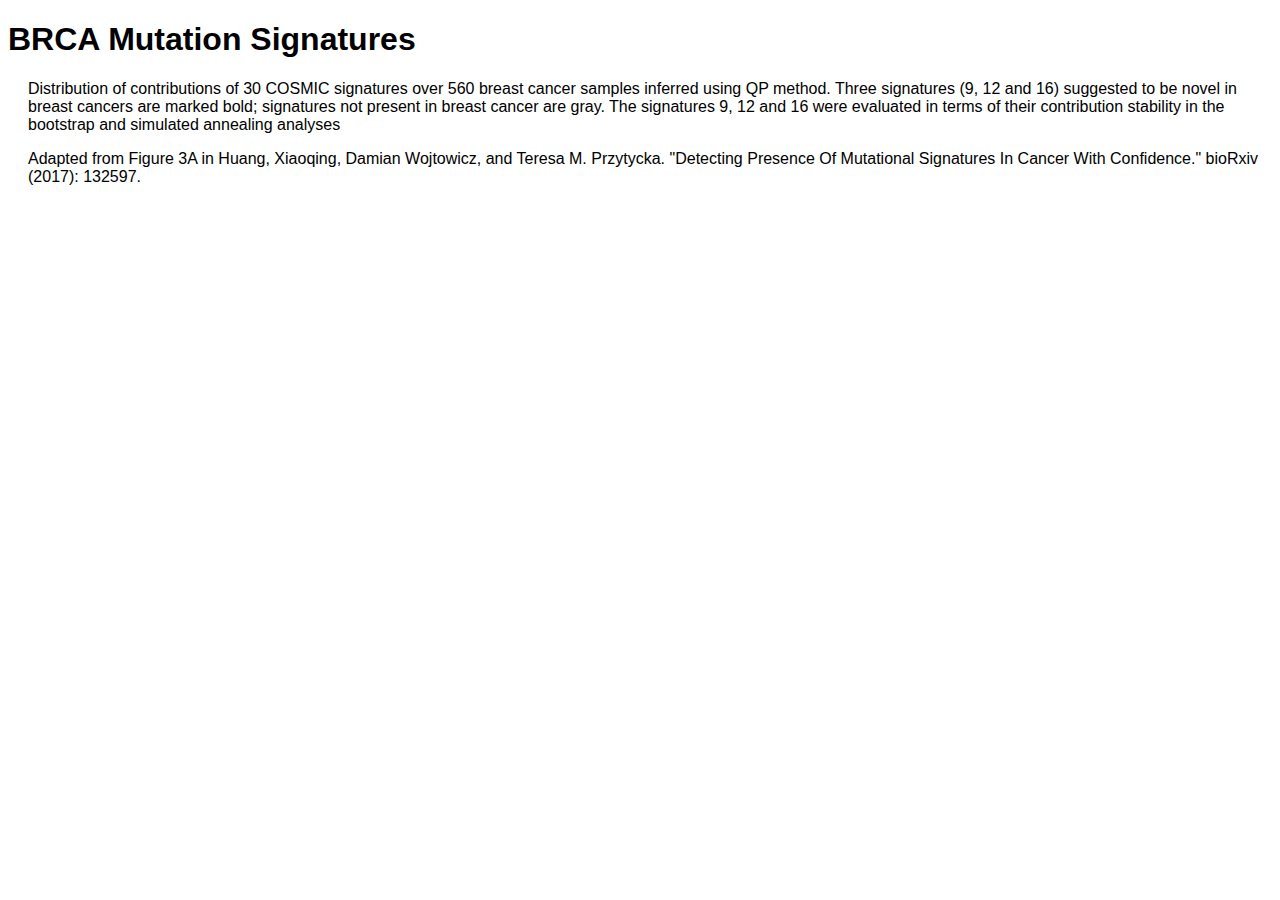
==== public/index.html @ fa22aa48 "renamed folders, added gitlab ci" ====
<!DOCTYPE html>
<html>
  <head>
    <title>BRCA Mutation Signatures</title>
    <link rel="stylesheet" type="text/css" href="css/style.css">
  </head>
  <body>
    <script src="http://d3js.org/d3.v3.min.js"></script>
    <script src="js/box.js"></script>
    <script src="js/mut_viz.js"></script>

    <div class="container">
      <h1>BRCA Mutation Signatures</h1>
      <div id="yaxis"></div>
      <div id="visualization"></div>
      <p class="figure_label">Distribution of contributions of 30 COSMIC signatures over 560 breast cancer samples inferred using QP method. Three signatures (9, 12 and 16) suggested to be novel in breast cancers are marked bold; signatures not present in breast cancer are gray. The signatures 9, 12 and 16 were evaluated in terms of their contribution stability in the bootstrap and simulated annealing analyses</p>
      <p class="citation">Adapted from Figure 3A in Huang, Xiaoqing, Damian Wojtowicz, and Teresa M. Przytycka. "Detecting Presence Of Mutational Signatures In Cancer With Confidence." bioRxiv (2017): 132597.</p>
    </div>
  </body>
</html>
---- public/css/style.css ----
body {
  font-family: "Helvetica Neue", Helvetica, Arial, sans-serif;
}

.box {
  font: 10px sans-serif;
}

.box line,
.box rect,
.box circle {
  fill: red;
  stroke: #000;
  stroke-width: 1.5px;
}

.box text {
  z-index: 100;
}

.box .center {
  stroke-dasharray: 3,3;
}

.box .outlier {
  fill: none;
  stroke: #ccc;
}

p.citation, p.figure_label {
  margin-left: 20px;
}
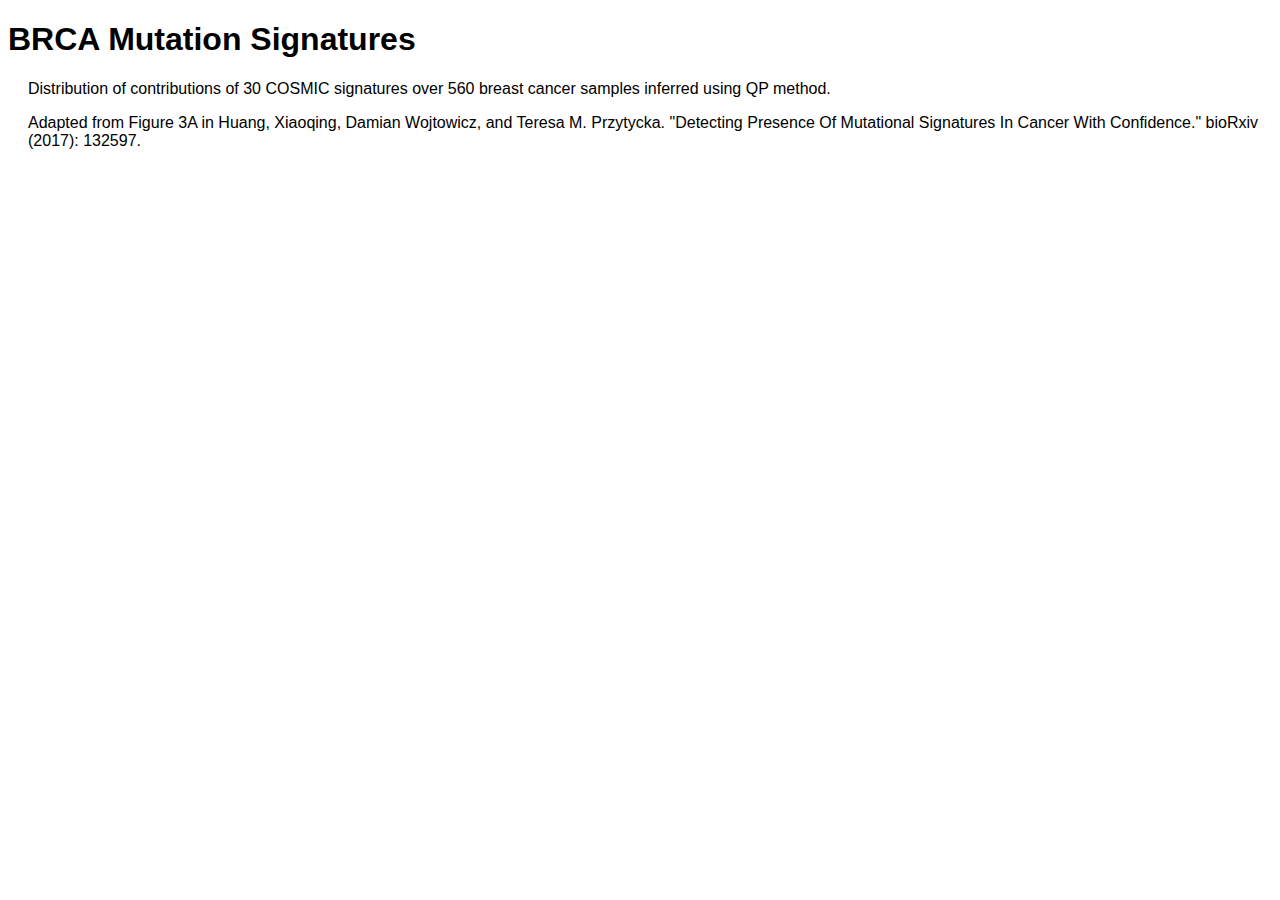
==== commit b7e894b1: "Commented out part of chart description that has not been completed yet" ====
--- a/public/index.html
+++ b/public/index.html
@@ -13,7 +13,7 @@
       <h1>BRCA Mutation Signatures</h1>
       <div id="yaxis"></div>
       <div id="visualization"></div>
-      <p class="figure_label">Distribution of contributions of 30 COSMIC signatures over 560 breast cancer samples inferred using QP method. Three signatures (9, 12 and 16) suggested to be novel in breast cancers are marked bold; signatures not present in breast cancer are gray. The signatures 9, 12 and 16 were evaluated in terms of their contribution stability in the bootstrap and simulated annealing analyses</p>
+      <p class="figure_label">Distribution of contributions of 30 COSMIC signatures over 560 breast cancer samples inferred using QP method. <!--Three signatures (9, 12 and 16) suggested to be novel in breast cancers are marked bold; signatures not present in breast cancer are gray. The signatures 9, 12 and 16 were evaluated in terms of their contribution stability in the bootstrap and simulated annealing analyses. --></p>
       <p class="citation">Adapted from Figure 3A in Huang, Xiaoqing, Damian Wojtowicz, and Teresa M. Przytycka. "Detecting Presence Of Mutational Signatures In Cancer With Confidence." bioRxiv (2017): 132597.</p>
     </div>
   </body>
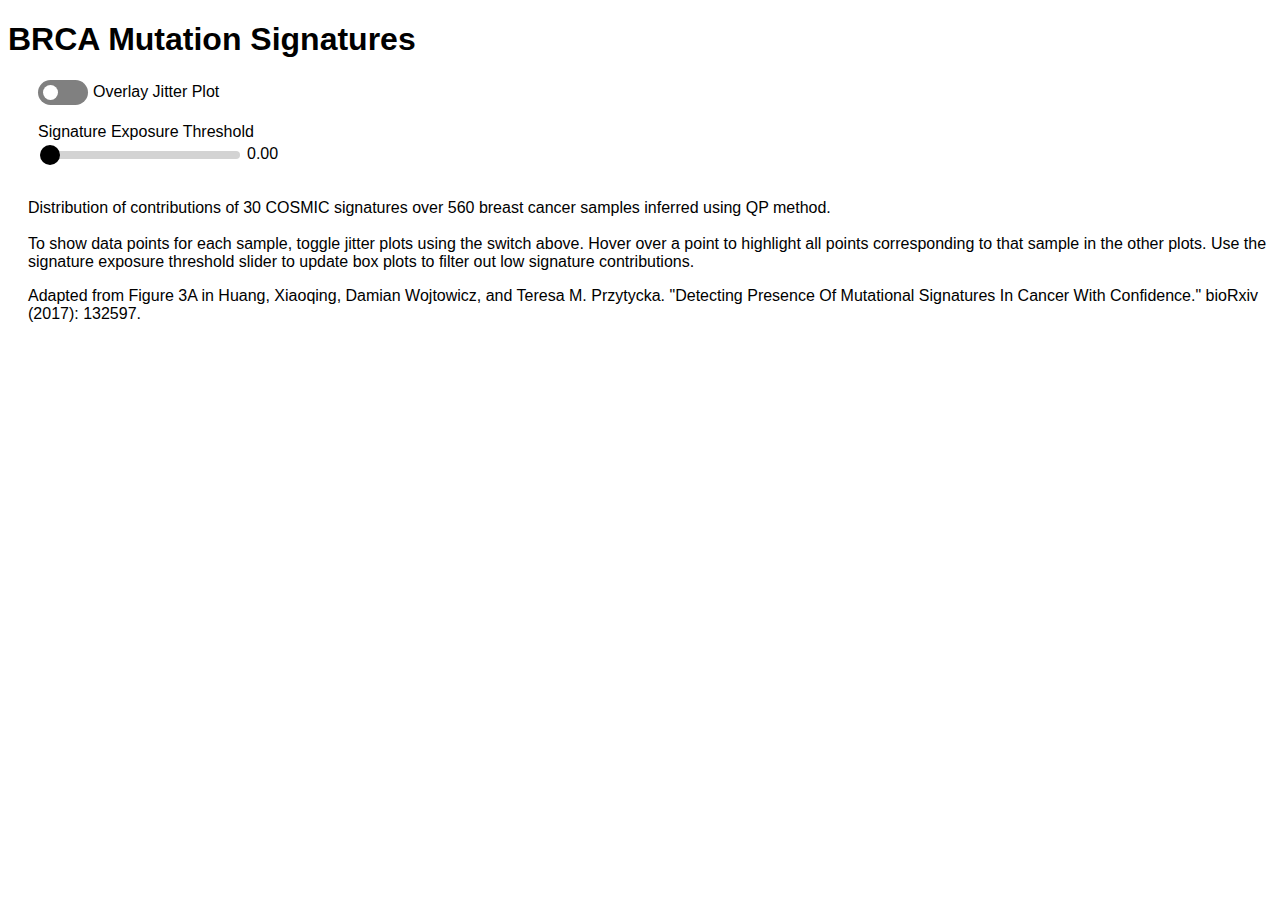
==== commit 84d2d665: "Added usage instructions to plot description" ====
--- a/public/index.html
+++ b/public/index.html
@@ -5,16 +5,31 @@
     <link rel="stylesheet" type="text/css" href="css/style.css">
   </head>
   <body>
+
+    <div class="container">
+      <h1>BRCA Mutation Signatures</h1>
+      <div id="visualization"></div>
+      <div id="options">
+        <input type="checkbox" id="switch" /><label for="switch"></label>
+        <label class="toggle_label">Overlay Jitter Plot</label>
+        <div class="clearfix"></div>
+        <br>
+        <label for="exposure-range" id="exposure-range-label">Signature Exposure Threshold</label><br>
+        <input id="exposure-range" type="range" value="0" min="0" max="100" oninput="updateExposureThreshold()"/><span id="exposure-range-value">0.00</span>
+      </div>
+      <div class="clearfix"></div>
+      <p class="figure_label">
+        Distribution of contributions of 30 COSMIC signatures over 560 breast cancer samples inferred using QP method. <!--Three signatures (9, 12 and 16) suggested to be novel in breast cancers are marked bold; signatures not present in breast cancer are gray. The signatures 9, 12 and 16 were evaluated in terms of their contribution stability in the bootstrap and simulated annealing analyses. -->
+        <br><br>
+        To show data points for each sample, toggle jitter plots using the switch above. Hover over a point to highlight all points corresponding to that sample in the other plots. Use the signature exposure threshold slider to update box plots to filter out low signature contributions.
+
+      </p>
+
+      <p class="citation">Adapted from Figure 3A in Huang, Xiaoqing, Damian Wojtowicz, and Teresa M. Przytycka. "Detecting Presence Of Mutational Signatures In Cancer With Confidence." bioRxiv (2017): 132597.</p>
+    </div>
+
     <script src="http://d3js.org/d3.v3.min.js"></script>
     <script src="js/box.js"></script>
     <script src="js/mut_viz.js"></script>
-
-    <div class="container">
-      <h1>BRCA Mutation Signatures</h1>
-      <div id="yaxis"></div>
-      <div id="visualization"></div>
-      <p class="figure_label">Distribution of contributions of 30 COSMIC signatures over 560 breast cancer samples inferred using QP method. <!--Three signatures (9, 12 and 16) suggested to be novel in breast cancers are marked bold; signatures not present in breast cancer are gray. The signatures 9, 12 and 16 were evaluated in terms of their contribution stability in the bootstrap and simulated annealing analyses. --></p>
-      <p class="citation">Adapted from Figure 3A in Huang, Xiaoqing, Damian Wojtowicz, and Teresa M. Przytycka. "Detecting Presence Of Mutational Signatures In Cancer With Confidence." bioRxiv (2017): 132597.</p>
-    </div>
   </body>
 </html>
--- a/public/css/style.css
+++ b/public/css/style.css
@@ -1,17 +1,21 @@
 body {
   font-family: "Helvetica Neue", Helvetica, Arial, sans-serif;
 }
-
+/* Box Plots */
 .box {
   font: 10px sans-serif;
 }
 
 .box line,
-.box rect,
+.box rect.box,
 .box circle {
   fill: red;
   stroke: #000;
   stroke-width: 1.5px;
+}
+
+.box rect.box-bg {
+  fill: transparent;
 }
 
 .box text {
@@ -27,6 +31,120 @@
   stroke: #ccc;
 }
 
+/* Figure Descriptions */
 p.citation, p.figure_label {
   margin-left: 20px;
 }
+
+#options {
+  margin-bottom: 20px;
+  padding-left: 30px;
+  float: left;
+  display: block;
+}
+
+/* Toggle Switch */
+input[type=checkbox]{
+	height: 0;
+	width: 0;
+	visibility: hidden;
+}
+
+label[for="switch"] {
+	cursor: pointer;
+	width: 50px;
+	height: 25px;
+	background: grey;
+	border-radius: 25px;
+	position: relative;
+  display: inline;
+  float: left;
+}
+
+label[for="switch"]:after {
+	content: '';
+	position: absolute;
+	top: 5px;
+	left: 5px;
+	width: 15px;
+	height: 15px;
+	background: #fff;
+	border-radius: 25px;
+	transition: 0.3s;
+}
+
+input:checked + label[for="switch"] {
+	background: #bada55;
+}
+
+input:checked + label[for="switch"]:after {
+	left: calc(100% - 5px);
+	transform: translateX(-100%);
+}
+
+label[for="switch"]:active:after {
+	width: 130px;
+}
+
+.toggle_label {
+  float: left;
+  margin-left: 5px;
+  margin-top: 3px;
+}
+
+.clearfix:after {
+  visibility: hidden;
+  display: block;
+  font-size: 0;
+  content: " ";
+  clear: both;
+  height: 0;
+}
+/* Range Slider */
+input[type=range] {
+    -webkit-appearance: none;
+    width: 200px;
+    height: 8px;
+    border-radius: 4px;
+    background: #d3d3d3;
+    outline: 1;
+    -webkit-transition: .2s;
+    transition: opacity .2s;
+    margin-top: 10px;
+    display: inline-block;
+    float: left;
+}
+
+input[type=range]::-webkit-slider-thumb {
+    -webkit-appearance: none;
+    appearance: none;
+    width: 20px;
+    height: 20px;
+    border-radius: 50%;
+    background: black;
+    cursor: pointer;
+}
+
+input[type=range]::-moz-range-thumb {
+    width: 20px;
+    height: 20px;
+    border-radius: 50%;
+    background: black;
+    cursor: pointer;
+}
+
+#exposure-range-label {
+  margin-top: 20px;
+}
+
+#exposure-range-value {
+  margin-top: 4px;
+  margin-left: 5px;
+  display: inline-block;
+  float: left;
+
+}
+
+.box-text {
+  font-family: Verdana;
+}
